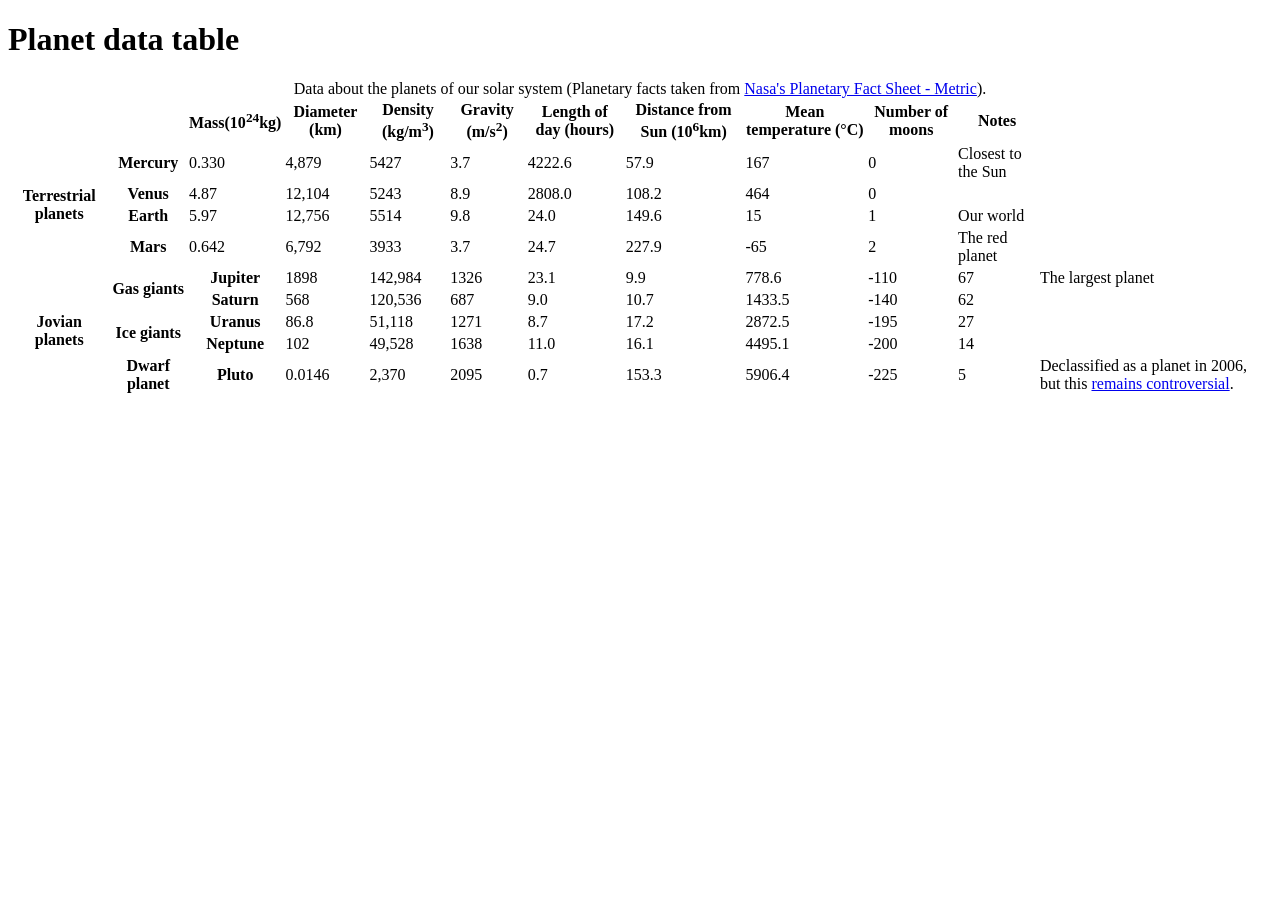
==== planet-data-table/index.html @ c60d6f68 "planet data table" ====
<!doctype html>
<html lang="en-US">
  <head>
    <meta charset="utf-8" />
    <meta name="viewport" content="width=device-width" />
    <title>Planet data table</title>
    <link href="style.css" rel="stylesheet" type="text/css" />
  </head>
  <body>
    <h1>Planet data table</h1>

    <table>
        <caption>
            Data about the planets of our solar system (Planetary facts taken from <a href="https://nssdc.gsfc.nasa.gov/planetary/factsheert/">Nasa's Planetary Fact Sheet - Metric</a>).
        </caption>

        <colgroup>
            <col class="column-border">
            <col>
            <col>
            <col>
            <col>
            <col>
            <col>
            <col>
            <col>
            <col>
            <col>
        </colgroup>

        <thread>
            <tr>
                <th colspan="2"></th>
                <th scope="col">Mass(10<sup>24</sup>kg)</th>
                <th scope="col">Diameter (km)</th>
                <th scope="col">Density (kg/m<sup>3</sup>)</th>
                <th scope="col">Gravity (m/s<sup>2</sup>)</th>
                <th scope="col">Length of day (hours)</th>
                <th scope="col">Distance from Sun (10<sup>6</sup>km)</th>
                <th scope="col">Mean temperature (°C)</th>
                <th scope="col">Number of moons</th>
                <th scope="col">Notes</th>
            </tr>
        </thread>

        <tbody>
            <tr>
                <th scope="rowgroup" rowspan="4">Terrestrial planets</th>
                <th scope="row">Mercury</th>
                <td>0.330</td>
                <td>4,879</td>
                <td>5427</td>
                <td>3.7</td>
                <td>4222.6</td>
                <td>57.9</td>
                <td>167</td>
                <td>0</td>
                <td>Closest to the Sun</td>
            </tr>

            <tr>
                <th scope="row">Venus</th>
                <td>4.87</td>
                <td>12,104</td>
                <td>5243</td>
                <td>8.9</td>
                <td>2808.0</td>
                <td>108.2</td>
                <td>464</td>
                <td>0</td>
                <td></td>
            </tr>

            <tr>
                <th scope="row">Earth</th>
                <td>5.97</td>
                <td>12,756</td>
                <td>5514</td>
                <td>9.8</td>
                <td>24.0</td>
                <td>149.6</td>
                <td>15</td>
                <td>1</td>
                <td>Our world</td>
            </tr>

            <tr>
                <th scope="row">Mars</th>
                <td>0.642</td>
                <td>6,792</td>
                <td>3933</td>
                <td>3.7</td>
                <td>24.7</td>
                <td>227.9</td>
                <td>-65</td>
                <td>2</td>
                <td>The red planet</td>
            </tr>
            <tr>
                <th scope="rowgroup" rowspan="6">Jovian planets</th>
                <th scope="rowgroup" rowspan="2">Gas giants</th>
                <th scoper="row">Jupiter</th>
                <td>1898</td>
                <td>142,984</td>
                <td>1326</td>
                <td>23.1</td>
                <td>9.9</td>
                <td>778.6</td>
                <td>-110</td>
                <td>67</td>
                <td>The largest planet</td>
            </tr>

            <tr>
                <th scoper="row">Saturn</th>
                <td>568</td>
                <td>120,536</td>
                <td>687</td>
                <td>9.0</td>
                <td>10.7</td>
                <td>1433.5</td>
                <td>-140</td>
                <td>62</td>
                <td></td>
            </tr>

            <tr>
                <th scope="rowgroup" rowspan="2">Ice giants</th>
                <th scope="row">Uranus</th>
                <td>86.8</td>
                <td>51,118</td>
                <td>1271</td>
                <td>8.7</td>
                <td>17.2</td>
                <td>2872.5</td>
                <td>-195</td>
                <td>27</td>
                <td></td>
            </tr>

            <tr>
                <th scoper="row">Neptune</th>
                <td>102</td>
                <td>49,528</td>
                <td>1638</td>
                <td>11.0</td>
                <td>16.1</td>
                <td>4495.1</td>
                <td>-200</td>
                <td>14</td>
                <td></td>
            </tr>

            <tr>
                <th scope="rowgroup">Dwarf planet</th>
                <th scoper="row">Pluto</th>
                <td>0.0146</td>
                <td>2,370</td>
                <td>2095</td>
                <td>0.7</td>
                <td>153.3</td>
                <td>5906.4</td>
                <td>-225</td>
                <td>5</td>
                <td>Declassified as a planet in 2006, but this <a href="https://www.usatoday.com/story/tech/2014/10/02/pluto-planet-solar-system/16578959/">remains controversial</a>.</td>
            </tr>
        </tbody>
    </table>
  </body>
</html>
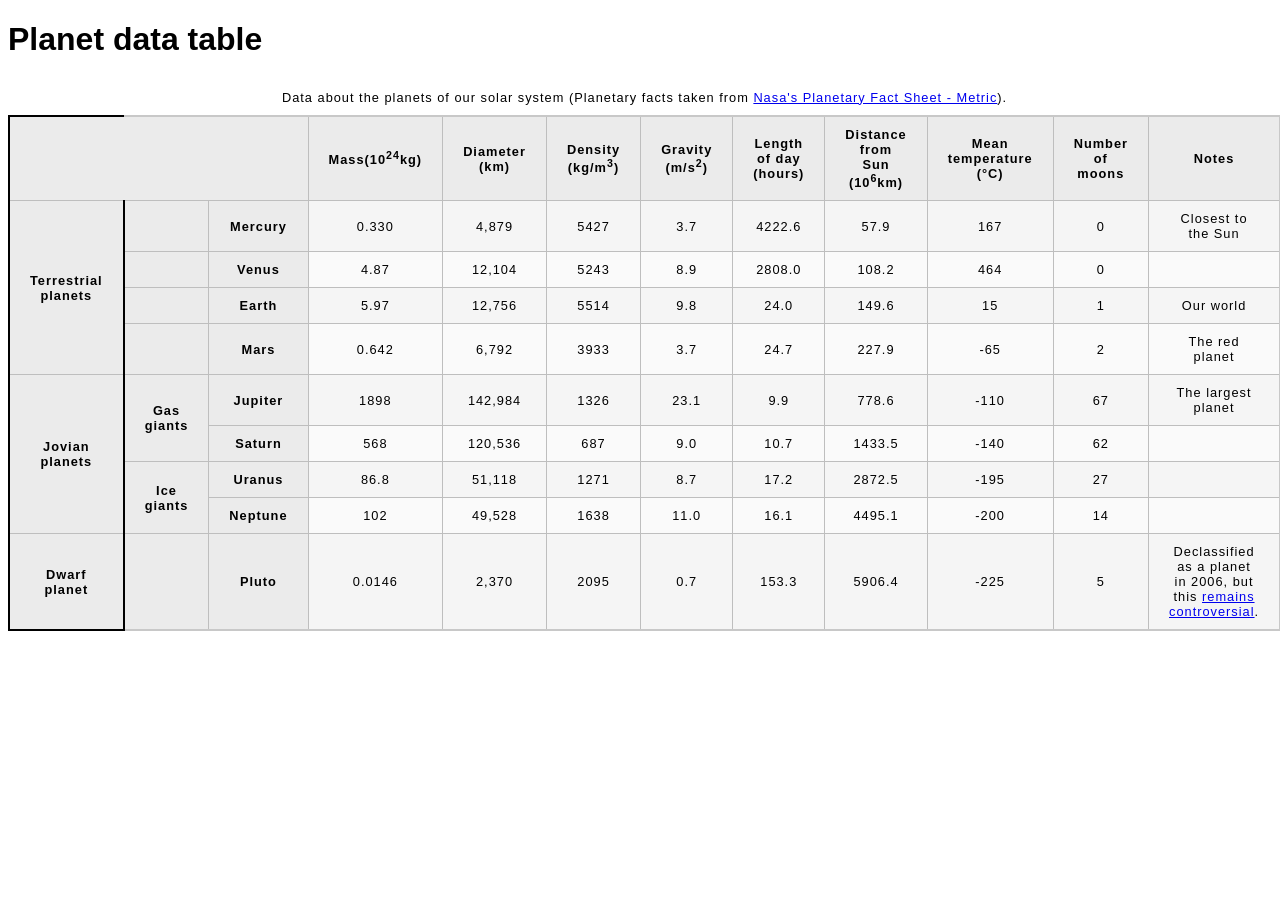
==== commit 6dce8c29: "solved the issue with columns" ====
--- a/planet-data-table/index.html
+++ b/planet-data-table/index.html
@@ -26,11 +26,12 @@
             <col>
             <col>
             <col>
+            <col>
         </colgroup>
 
         <thread>
             <tr>
-                <th colspan="2"></th>
+                <th colspan="3"></th>
                 <th scope="col">Mass(10<sup>24</sup>kg)</th>
                 <th scope="col">Diameter (km)</th>
                 <th scope="col">Density (kg/m<sup>3</sup>)</th>
@@ -46,6 +47,7 @@
         <tbody>
             <tr>
                 <th scope="rowgroup" rowspan="4">Terrestrial planets</th>
+                <th></th>
                 <th scope="row">Mercury</th>
                 <td>0.330</td>
                 <td>4,879</td>
@@ -59,6 +61,7 @@
             </tr>
 
             <tr>
+                <th></th>
                 <th scope="row">Venus</th>
                 <td>4.87</td>
                 <td>12,104</td>
@@ -72,6 +75,7 @@
             </tr>
 
             <tr>
+                <th></th>
                 <th scope="row">Earth</th>
                 <td>5.97</td>
                 <td>12,756</td>
@@ -85,6 +89,7 @@
             </tr>
 
             <tr>
+                <th></th>
                 <th scope="row">Mars</th>
                 <td>0.642</td>
                 <td>6,792</td>
@@ -97,7 +102,7 @@
                 <td>The red planet</td>
             </tr>
             <tr>
-                <th scope="rowgroup" rowspan="6">Jovian planets</th>
+                <th scope="rowgroup" rowspan="4">Jovian planets</th>
                 <th scope="rowgroup" rowspan="2">Gas giants</th>
                 <th scoper="row">Jupiter</th>
                 <td>1898</td>
@@ -121,7 +126,7 @@
                 <td>1433.5</td>
                 <td>-140</td>
                 <td>62</td>
-                <td></td>
+                <td> </td>
             </tr>
 
             <tr>
@@ -153,6 +158,7 @@
 
             <tr>
                 <th scope="rowgroup">Dwarf planet</th>
+                <th></th>
                 <th scoper="row">Pluto</th>
                 <td>0.0146</td>
                 <td>2,370</td>
--- a/planet-data-table/style.css
+++ b/planet-data-table/style.css
@@ -0,0 +1,40 @@
+html {
+  font-family: sans-serif;
+}
+
+table {
+  border-collapse: collapse;
+  border: 2px solid rgb(200 200 200);
+  letter-spacing: 1px;
+  font-size: 0.8rem;
+}
+
+td,
+th {
+  border: 1px solid rgb(190 190 190);
+  padding: 10px 20px;
+}
+
+th {
+  background-color: rgb(235 235 235);
+}
+
+td {
+  text-align: center;
+}
+
+tr:nth-child(even) td {
+  background-color: rgb(250 250 250);
+}
+
+tr:nth-child(odd) td {
+  background-color: rgb(245 245 245);
+}
+
+caption {
+  padding: 10px;
+}
+
+.column-border {
+  border: 2px solid black;
+}
